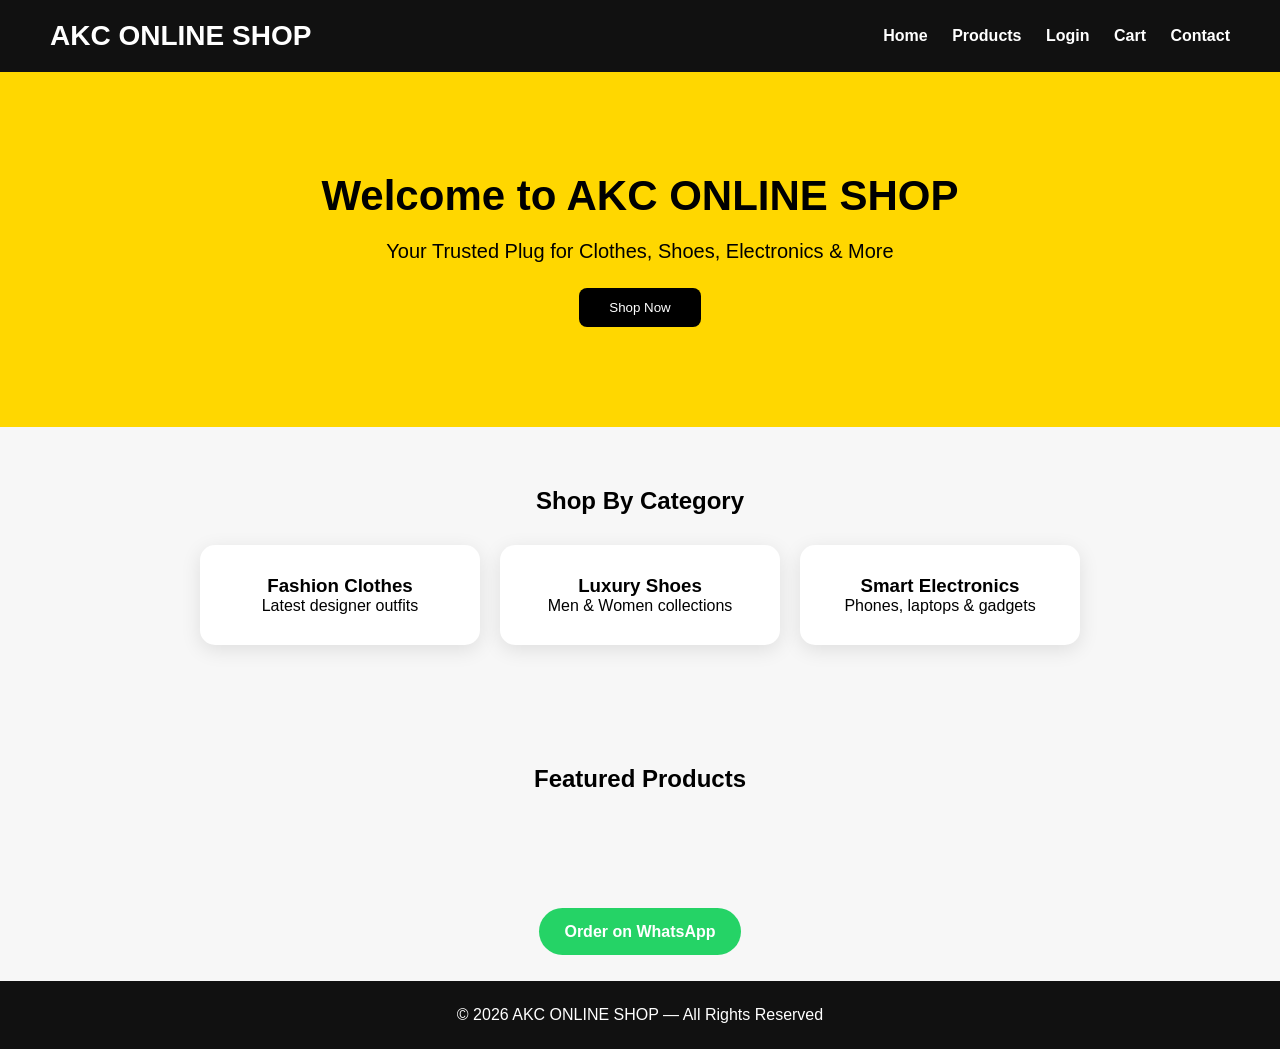
==== index.html @ 4fb3832d "Add files via upload" ====
<!DOCTYPE html>
<html lang="en">
<head>
    <meta charset="UTF-8">
    <meta name="viewport" content="width=device-width, initial-scale=1.0">
    <title>AKC ONLINE SHOP</title>
    <link rel="stylesheet" href="style.css">
</head>
<body>

<header>
    <div class="logo">AKC ONLINE SHOP</div>
    <nav>
        <a href="index.html">Home</a>
        <a href="#">Products</a>
        <a href="login.html">Login</a>
        <a href="cart.html">Cart</a>
        <a href="contact.html">Contact</a>
    </nav>
</header>

<!-- HERO SECTION -->
<section class="hero">
    <h1>Welcome to AKC ONLINE SHOP</h1>
    <p>Your Trusted Plug for Clothes, Shoes, Electronics & More</p>
    <button onclick="location.href='#products'">Shop Now</button>
</section>

<!-- CATEGORIES -->
<section class="categories">
    <h2>Shop By Category</h2>

    <div class="category-box">
        <div class="card">
            <h3>Fashion Clothes</h3>
            <p>Latest designer outfits</p>
        </div>

        <div class="card">
            <h3>Luxury Shoes</h3>
            <p>Men & Women collections</p>
        </div>

        <div class="card">
            <h3>Smart Electronics</h3>
            <p>Phones, laptops & gadgets</p>
        </div>
    </div>
</section>

<!-- DYNAMIC PRODUCTS SECTION -->
<section class="featured" id="products">
    <h2>Featured Products</h2>

    <!-- THIS IS NOW DYNAMIC (FROM ADMIN PANEL) -->
    <div id="product-box" class="product-box"></div>
</section>

<!-- WHATSAPP ORDER BUTTON -->
<div class="whatsapp">
    <a href="https://wa.me/265885897183" target="_blank">
        Order on WhatsApp
    </a>
</div>

<!-- FOOTER -->
<footer>
    <p>© 2026 AKC ONLINE SHOP — All Rights Reserved</p>
</footer>

<!-- JAVASCRIPT -->
<script src="script.js"></script>

</body>
</html>
---- style.css ----
* {
    margin: 0;
    padding: 0;
    box-sizing: border-box;
}

body {
    font-family: Arial;
    background: #f7f7f7;
}

header {
    background: #111;
    color: white;
    display: flex;
    justify-content: space-between;
    padding: 20px 50px;
    align-items: center;
}

.logo {
    font-size: 28px;
    font-weight: bold;
}

nav a {
    color: white;
    text-decoration: none;
    margin-left: 20px;
    font-weight: bold;
}

.hero {
    background: gold;
    text-align: center;
    padding: 100px 20px;
}

.hero h1 {
    font-size: 42px;
    margin-bottom: 20px;
}

.hero p {
    font-size: 20px;
    margin-bottom: 25px;
}

button {
    background: black;
    color: white;
    padding: 12px 30px;
    border: none;
    cursor: pointer;
    border-radius: 8px;
}

.categories,
.featured {
    padding: 60px 50px;
    text-align: center;
}

.category-box,
.product-box {
    display: flex;
    justify-content: center;
    gap: 20px;
    margin-top: 30px;
    flex-wrap: wrap;
}

.card,
.product {
    background: white;
    padding: 30px;
    width: 280px;
    border-radius: 15px;
    box-shadow: 0 5px 20px rgba(0,0,0,0.1);
}

footer {
    background: #111;
    color: white;
    text-align: center;
    padding: 25px;
}
.login-page,
.cart-page {
    padding: 80px 20px;
    text-align: center;
}

.login-box {
    background: white;
    width: 400px;
    margin: auto;
    padding: 40px;
    border-radius: 15px;
    box-shadow: 0 5px 20px rgba(0,0,0,0.1);
}

input {
    width: 100%;
    padding: 15px;
    margin: 15px 0;
    border: 1px solid #ddd;
    border-radius: 8px;
}

.cart-box {
    background: white;
    margin: 20px auto;
    width: 400px;
    padding: 30px;
    border-radius: 12px;
    box-shadow: 0 5px 20px rgba(0,0,0,0.1);
}

.whatsapp {
    text-align: center;
    margin: 40px 0;
}

.whatsapp a {
    background: #25D366;
    color: white;
    padding: 15px 25px;
    text-decoration: none;
    border-radius: 50px;
    font-weight: bold;
}

.cart-item {
    background: white;
    padding: 20px;
    margin: 15px auto;
    width: 400px;
    border-radius: 10px;
    box-shadow: 0 5px 15px rgba(0,0,0,0.1);
}

.cart-item button {
    background: red;
    color: white;
    border: none;
    padding: 10px;
    margin-top: 10px;
    cursor: pointer;
    border-radius: 5px;
}

.admin {
    padding: 50px;
    text-align: center;
}

.admin input {
    display: block;
    margin: 10px auto;
    padding: 12px;
    width: 250px;
}

.admin button {
    margin: 10px;
}

.product img {
    border-radius: 10px;
    margin-bottom: 10px;
}

.about {
    padding: 60px;
    text-align: center;
    max-width: 800px;
    margin: auto;
}

.about h1 {
    margin-bottom: 20px;
    font-size: 36px;
}

.about p {
    font-size: 18px;
    margin-bottom: 15px;
    line-height: 1.6;
}

.contact {
    padding: 60px;
    text-align: center;
    max-width: 700px;
    margin: auto;
}

.contact form {
    display: flex;
    flex-direction: column;
    gap: 15px;
    margin-top: 20px;
}

.contact input,
.contact textarea {
    padding: 12px;
    border: 1px solid #ccc;
    border-radius: 8px;
    font-size: 16px;
}

.contact textarea {
    height: 120px;
}

.contact button {
    background: black;
    color: white;
    padding: 12px;
    border: none;
    cursor: pointer;
    border-radius: 8px;
}

.whatsapp-contact {
    margin-top: 20px;
}

.whatsapp-contact a {
    background: #25D366;
    color: white;
    padding: 12px 20px;
    text-decoration: none;
    border-radius: 50px;
    display: inline-block;
}
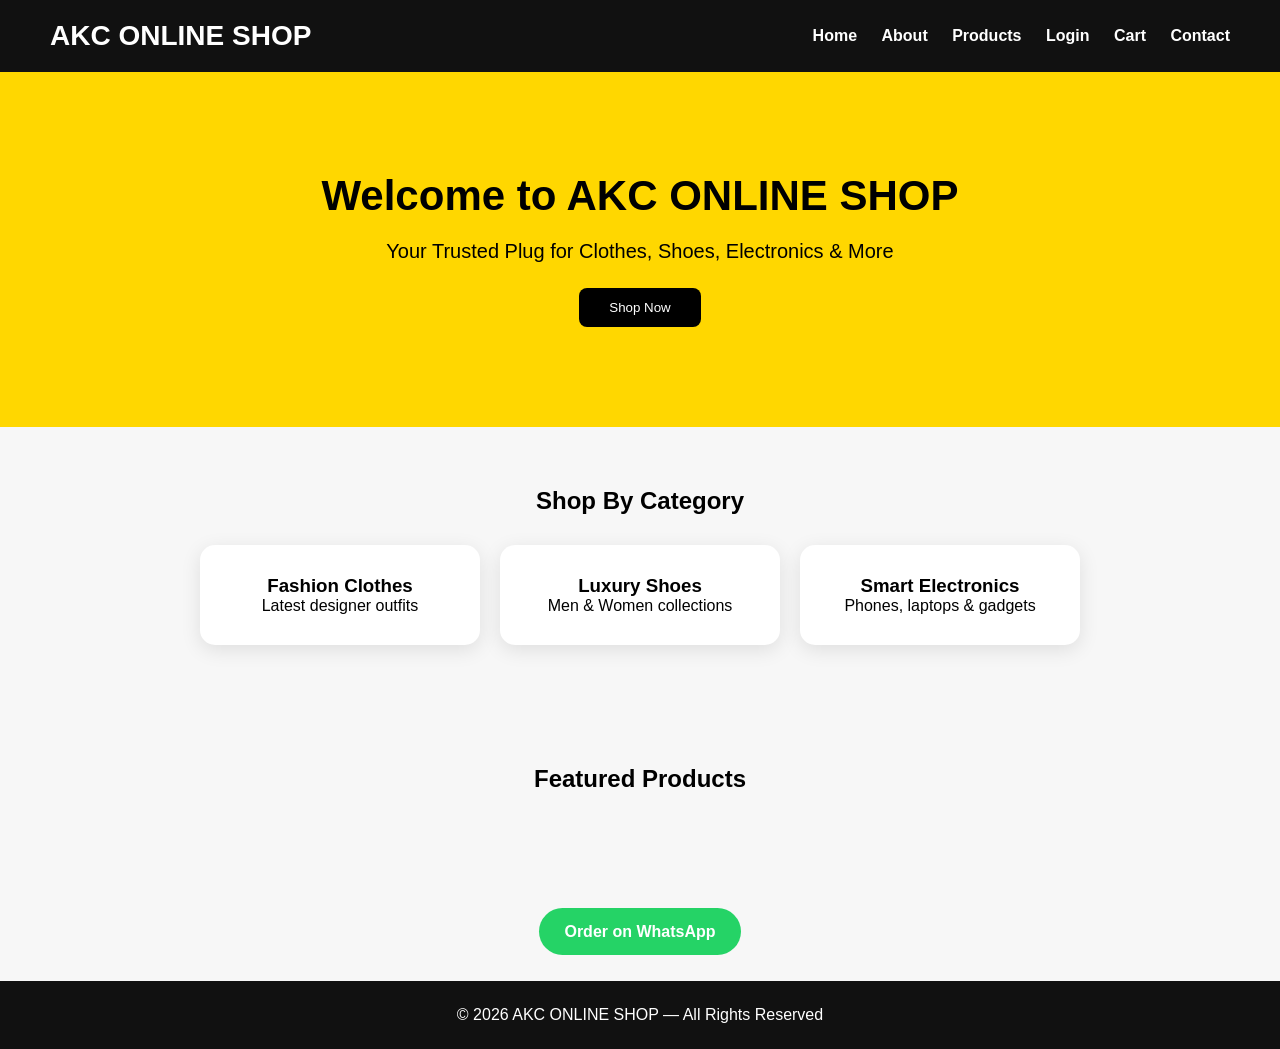
==== commit 3d401517: "Add files via upload" ====
--- a/index.html
+++ b/index.html
@@ -12,6 +12,7 @@
     <div class="logo">AKC ONLINE SHOP</div>
     <nav>
         <a href="index.html">Home</a>
+        <a href="about.html">About</a>
         <a href="#">Products</a>
         <a href="login.html">Login</a>
         <a href="cart.html">Cart</a>
--- a/style.css
+++ b/style.css
@@ -235,4 +235,77 @@
     text-decoration: none;
     border-radius: 50px;
     display: inline-block;
+
+
+    body {
+    font-family: Arial, sans-serif;
+    margin: 0;
+    background: #f5f5f5;
+}
+
+/* HEADER */
+header {
+    background: black;
+    color: white;
+    padding: 15px;
+    display: flex;
+    justify-content: space-between;
+    align-items: center;
+}
+
+header a {
+    color: white;
+    margin: 0 10px;
+    text-decoration: none;
+}
+
+/* HERO */
+.hero {
+    background: linear-gradient(to right, black, #333);
+    color: white;
+    text-align: center;
+    padding: 60px 20px;
+}
+
+/* PRODUCT GRID */
+.product-box {
+    display: grid;
+    grid-template-columns: repeat(auto-fit, minmax(200px, 1fr));
+    gap: 15px;
+    padding: 20px;
+}
+
+.product {
+    background: white;
+    padding: 15px;
+    border-radius: 10px;
+    text-align: center;
+}
+
+/* BUTTONS */
+button {
+    background: black;
+    color: white;
+    padding: 10px;
+    border: none;
+    cursor: pointer;
+}
+
+button:hover {
+    background: #333;
+}
+
+@media (max-width: 600px) {
+    .hero {
+        padding: 40px 10px;
+    }
+
+    header {
+        flex-direction: column;
+        text-align: center;
+    }
+
+    .product-box {
+        grid-template-columns: 1fr;
+    }
 }
